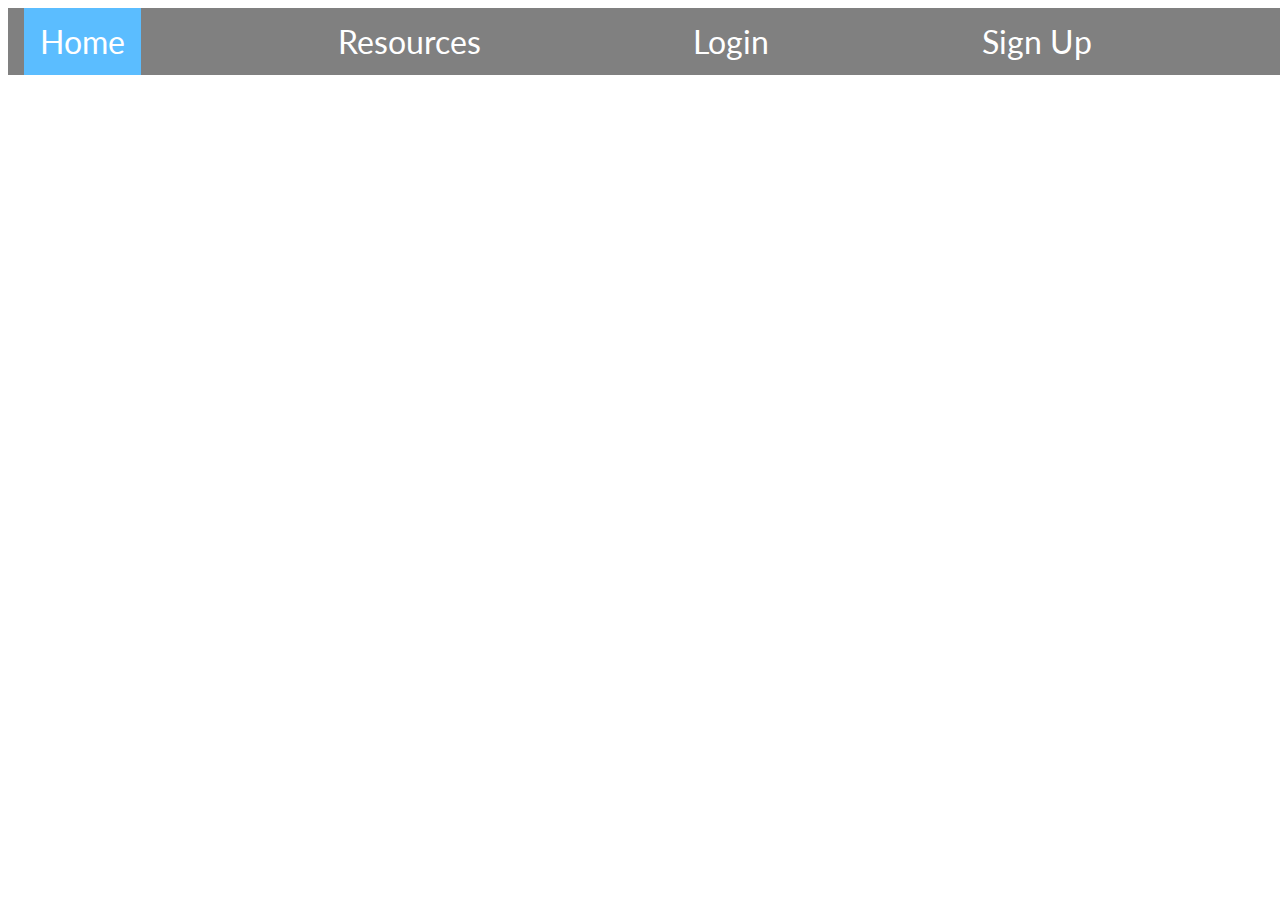
==== public/html/index.html @ 34dc287c "Finished back end functions" ====
<!DOCTYPE html>
<html lang="en">
<head>
    <meta charset="UTF-8">
    <meta name="viewport" content="width=device-width, initial-scale=1.0">
    <meta http-equiv="X-UA-Compatible" content="ie=edge">
    <title>Document</title>
    <link rel="stylesheet" type="text/css" href="../css/styles.css">
    <link href="https://fonts.googleapis.com/css?family=Lato&display=swap" rel="stylesheet">
</head>
</head>
<body>
    <ul id = 'navbar'>
        <li><a href='index.html' class='active'>Home</a></li>
        <li><a href='resources.html'>Resources</a></li>
        <li><a href='login.html'>Login</a></li>
        <li><a href='register.html'>Sign Up</a></li>
    </ul>
    <script src="../javascript/app.js"></script>
</body>
</html>
---- public/css/styles.css ----
body {
    font-family: 'Lato', sans-serif;
}

#navbar {
    list-style-type: none;
    margin: 0;
    padding: 0;
    display: inline-flex;
    flex-direction: row;
    width: 100%;
    background-color: grey;
    padding: 14px 16px;
}
  
li a {
    color: white;
    font-size: 32px;
    text-align: center;
    padding: 14px 16px;
    text-decoration: none;
}

li{
    flex-grow: 1;
}

.active {
    background-color: #5bbdff;
}

#register-form, #login-form{
    text-align: center;
    padding: 20px 30px;
    font-size: 20px;
}

#submit-button {
    text-align: center;
    display: block;
    text-decoration: none;
    background-color: #5bbdff;
    width: 100%;
    height: 50px;
    border: none;
    font-size: 32px;
    text-align: center;
    color: white;
}
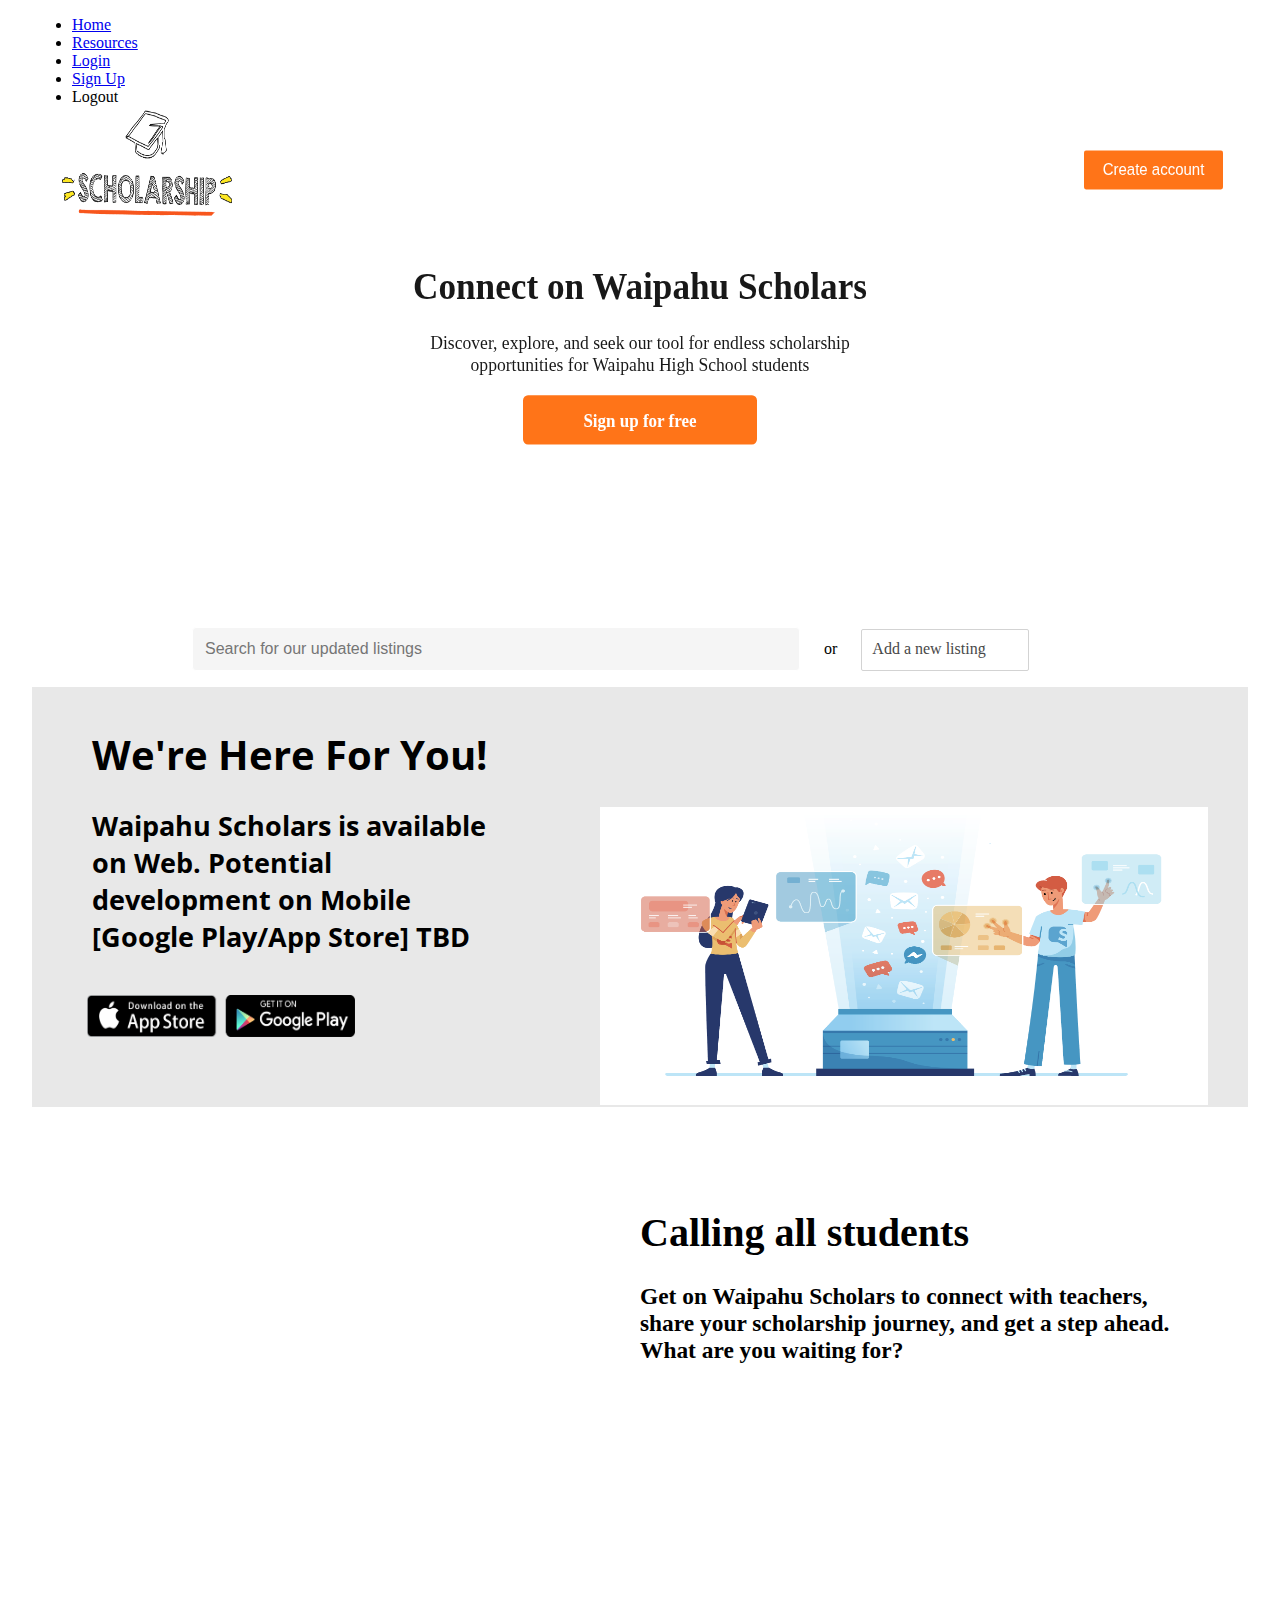
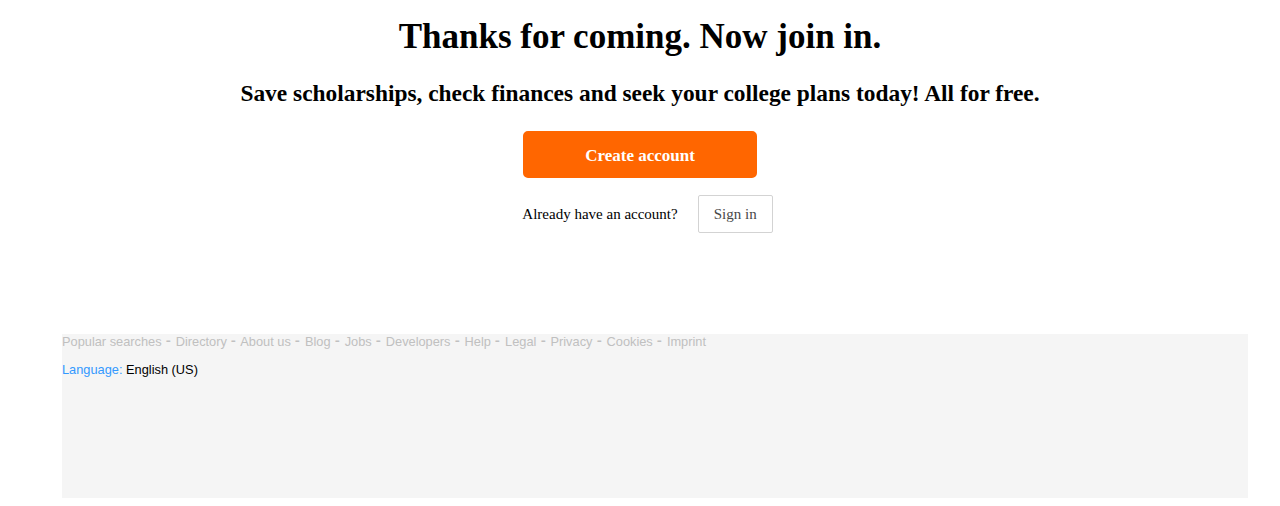
==== commit e7bf818c: "MVP? maybe" ====
--- a/public/html/index.html
+++ b/public/html/index.html
@@ -1,21 +1,77 @@
 <!DOCTYPE html>
 <html lang="en">
+
 <head>
     <meta charset="UTF-8">
-    <meta name="viewport" content="width=device-width, initial-scale=1.0">
-    <meta http-equiv="X-UA-Compatible" content="ie=edge">
-    <title>Document</title>
-    <link rel="stylesheet" type="text/css" href="../css/styles.css">
-    <link href="https://fonts.googleapis.com/css?family=Lato&display=swap" rel="stylesheet">
+	<link rel="stylesheet" type="text/css" href="../css/styles2.css">
+	<link rel="shortcut icon" type="image/png" href="images/soundcloud.png">
+	<link href='http://fonts.googleapis.com/css?family=Open+Sans' rel='stylesheet' type='text/css'>
+	<title> Scholar Squad</title>
 </head>
-</head>
+
 <body>
-    <ul id = 'navbar'>
-        <li><a href='index.html' class='active'>Home</a></li>
-        <li><a href='resources.html'>Resources</a></li>
-        <li><a href='login.html'>Login</a></li>
-        <li><a href='register.html'>Sign Up</a></li>
-    </ul>
-    <script src="../javascript/app.js"></script>
+        <ul id = 'navbar'>
+                <li><a href='index.html'>Home</a></li>
+                <li><a href='resources.html'>Resources</a></li>
+                <li><a href='login.html'>Login</a></li>
+                <li><a href='register.html'>Sign Up</a></li>
+                <li><a id='logout-button'>Logout</a></li>
+            </ul>
+	<div id="container">
+		<header>
+			<img id="topLeftLogo" src="../images/sc-topleft3.png" alt="SoundCloud top left logo in Whitish-Blue">
+			<nav id="topRight">
+				<ul>
+					<li id="clearBox1" onclick="window.location.href='login.html';">Sign in</li>
+					<li id="orangeBox1">Create account</li>
+				</ul>
+			</nav>
+			<div id="topMiddle">
+				<h1>Connect on Waipahu Scholars</h1>
+				<p> Discover, explore, and seek our tool for endless scholarship<br /> opportunities for Waipahu High School students </p>
+				<h3 class="orangeBox">Sign up for free</h3>
+			</div>
+		</header>
+
+		<div id="properMiddle">
+			<div id="textLine1">
+				<input type="text" name="search" placeholder="Search for our updated listings">
+				<p id="or"> or </p>
+				<p class="whiteBox"> Add a new listing</p>
+			</div>
+
+		</div>
+		<div id="thirdToBottom">
+			<h1> We're Here For You!</h1>
+
+			<h2> Waipahu Scholars is available on Web. Potential development on Mobile [Google Play/App Store] TBD </h2>
+			<img id="thirdToTheRight" src="../images/sc-thirdtobottomimg.png" alt="devices with SoundCloud service">
+			<img id="downloadStores" src="../images/appstoregoogleplay.png" alt="App Store and Google Play Adverts black boxes">
+		</div>
+
+		<div id="secondToTheBottom">
+			<div id="textSecondBot">
+				<h1> Calling all students</h1>
+				<h3> Get on Waipahu Scholars to connect with teachers, share your scholarship journey, and get a step ahead. What are you waiting for?</h3>
+				<p id="clearBox2"> Find out more</p>
+			</div>
+		</div>
+
+		<div id="bottomNoUp">
+			<h1> Thanks for coming. Now join in. </h1>
+			<h3> Save scholarships, check finances and seek your college plans today! All for free. </h3>
+			<h3 class="orangeBox"> Create account</h3>
+			<br />
+			<p> Already have an account?</p>
+			<p class="whiteBox"> Sign in</p>
+		</div>
+
+		<footer>
+			<p id="addInfo"> Popular searches ⁃ Directory ⁃ About us ⁃ Blog ⁃ Jobs ⁃ Developers ⁃ Help ⁃ Legal ⁃ Privacy ⁃ Cookies ⁃ Imprint</p>
+			<p id="language1"> Language: </p> 
+			<p id="language2"> English (US) </p>
+		</footer>
+
+	</div>
 </body>
 </html>--- a/public/css/styles2.css
+++ b/public/css/styles2.css
@@ -0,0 +1,354 @@
+body {
+	margin-top: 0px;
+	margin-left: 2.5%;
+	margin-right: 2.5%;
+}
+
+#topLeftLogo {
+	width: 14%;
+	height: 100px;
+	margin-left: 30px;
+	-webkit-filter: grayscale(5%);
+}
+
+header {
+	background-image: url(images/soundcloudgoadvert1.jpg);
+	background-repeat: no-repeat;
+	background-size: 100%;
+	height: 455px;
+	opacity: 0.9;
+	transform:scale(1,1.05); 
+}
+
+#topRight {
+	float: right;
+	text-align: center;
+	line-height: 1px;
+	list-style: none;
+	margin-right: 20px;
+}
+
+#clearBox1 {
+	border: 1px solid;
+	border-radius: 2px;
+	width: 50px;
+	height: 10px;
+	padding-top: 15px;
+	padding-left: 10px;
+	padding-right: 10px;
+	padding-bottom: 8px;
+}
+
+#orangeBox1 {
+	border: 2px solid;
+	border-color: #FF6600;
+	border-radius: 2px;
+	width: 125px;
+	height: 10px;
+	padding-top: 15px;
+	padding-left: 5px;
+	padding-right: 5px;
+	padding-bottom: 8px;
+	background-color: #FF6600;
+}
+
+nav ul li {
+  display: inline-block;
+  margin: 22px 5px;
+  color: white;
+  font-family: Arial;
+  font-size: 15px;
+}
+
+#clearBox1:hover {
+	border: 2px solid;
+}
+
+input {
+	width: 50%;
+	box-sizing: border-box;
+	border: 1px solid white;
+	border-radius: 4px;
+	font-size: 16px;
+	background-color: whitesmoke;
+	background-image: url(images/searchicon.png);
+	background-size: 3.5%; 
+	background-repeat: no-repeat;
+	padding: 12px;
+	background-position: right;	 
+}
+
+.songs {
+	vertical-align: top;
+	display: inline-block;
+	text-align: left;
+	width: 16%;
+	margin-left: auto;
+	margin-right: auto;
+}
+
+.songImage2 {
+	position: absolute;
+	width: 100px;
+	height: 100px;
+	top: 25%;
+	left: 25%;
+	z-index: 1;
+	opacity: 0;
+}
+
+.songImage:hover .songImage2{
+	opacity: 100%;
+}
+
+.hover1 {
+	width: 100%;
+	position: relative;
+}
+
+.songImage {
+	width: 80%;
+	height: 80%;
+	margin-left: 15%;
+	position: relative;
+	z-index: 0;
+}
+
+.songImage:hover {
+	
+}
+
+.songTitle {
+	display: block;
+	margin: 0px;
+	margin-left: 15%;
+	font-family: Helvetica;
+	font-size: 14px;
+}
+
+.singer {
+	display: block;
+	margin: 0px;
+	padding-bottom: 20px;
+	margin-left: 15%;
+	font-family: "Trebuchet MS";
+	font-size: 11px;
+	color: #585858;
+}
+
+.singer:hover {
+	color: black;
+}
+
+
+#topMiddle {
+	text-align: center;
+	padding-top: 20px;
+	color: black;
+	font-family: "Trebuchet MS";
+	font-size: 110%;
+}
+
+.orangeBox {
+	border: 2px solid;
+	border-color: #FF6600;
+	border-radius: 5px;
+	width: 150px;
+	height: 10px;
+	padding-top: 13px;
+	padding-left: 40px;
+	padding-right: 40px;
+	padding-bottom: 20px;
+	background-color: #FF6600;
+	margin: auto;
+	color: white;
+	font-family: "Trebuchet MS";
+	font-size: 17px;
+	text-align: center;
+}
+
+#textLine1 p {
+	text-align: center;
+	display: inline-flex;
+	margin-top: 20px;
+	margin-left: 20px;
+}
+
+input {
+	margin-left: 160px;
+	margin-top: 50px;
+}
+
+.whiteBox {
+	border: 1.2px solid lightgrey;
+	border-radius: 2px;
+	width: 12%;
+	height: 10px;
+	padding-top: 10px;
+	padding-left: 10px;
+	padding-right: 10px;
+	padding-bottom: 20px;
+	text-align: center;
+	font-family: "Trebuchet MS";
+	color: #484848;
+}
+
+.whiteBox:hover {
+	border: 1.5px solid silver;
+	color: #282828;
+}
+
+#or {
+	font-family: "Trebuchet MS";
+	color: black;
+}
+
+#textLine2 {
+	font-family: "Open Sans";
+	color: black;
+	font-size: 24px;
+	width: auto;
+	margin-left: 22%;
+	margin-top: 25px;
+	text-align: center;
+}
+
+#thirdToBottom {
+	text-align: left;
+	background-color: #E8E8E8;
+	height: 420px;
+	font-size: 120%;
+	font-family: "Open Sans";
+}
+
+#thirdToBottom h1,h2 {
+	width: 400px;
+	float: left;
+	clear: left;
+	margin: 0px;
+	padding: 0px;
+	margin-left: 60px;
+}
+#thirdToBottom h1 {
+	margin-top: 40px;
+	font-size: 40px;
+	margin-bottom: 25px;
+}
+
+#thirdToBottom h2 {
+	font-size: 27px;
+}
+
+#downloadStores {
+	width: 22%;
+	height: 10%;
+	float: left;
+	clear: left;
+	margin-left: 55px;
+	margin-top: 40px;
+}
+
+#thirdToTheRight {
+	width: 50%;
+	height: 71%;
+	float: right;
+	clear: right;
+	margin-right: 40px;
+}
+
+#properMiddle h3 {
+	margin-bottom: 6%;
+}
+
+#secondToTheBottom {
+	background-image: url(images/secundoToBottom.png);
+	background-repeat: no-repeat;
+	background-size: 100%;
+	height: 430px;
+	opacity: 1;
+}
+
+#textSecondBot {
+	text-align: left;
+	padding-top: 20px;
+	color: black;
+	font-family: "Trebuchet MS";
+	font-size: 20px;
+	width: 560px;
+	margin-left: 50%;
+	padding-top: 75px;
+}
+
+#clearBox2 {
+	border: 1px solid;
+	border-radius: 2px;
+	width: 150px;
+	height: 10px;
+	padding-top: 10px;
+	padding-left: 20px;
+    padding-bottom: 23px;
+    color: white;
+}
+
+#clearBox2:hover {
+	border: 2px solid;
+}
+
+#bottomNoUp {
+	text-align: center;
+	font-family: "Trebuchet MS";
+	font-size: 20px;
+	width: 100%;
+	margin-top: 80px;
+	margin-bottom: 110px;
+	background-color: white;
+}
+
+#bottomNoUp h1 {
+	font-size: 35px;
+}
+
+#bottomNoUp p, #whitebox {
+	display: inline;
+	margin-top: 30px;
+	padding-top: 10px;
+	padding-bottom: 10px;
+	font-size: 15px;
+	margin-left: 0px;
+	padding-left: 15px;
+	padding-right: 15px;
+}
+
+footer {
+	background-color: whitesmoke;
+	margin-left: 30px;
+	font-family: "Lucida Sans Unicode", "Lucida Grande", sans-serif;
+	font-size: 80%;
+	padding-bottom: 10%;
+}
+
+#addInfo {
+	color: silver;
+}
+
+#addInfo:hover {
+	color: darkgray;
+}
+
+#language1, #language2 {
+	display: inline-flex;
+	margin-top: 0px;
+	margin: 0px;
+}
+
+#language1 {
+	color: #3399FF;
+}
+
+#language1:hover {
+	color: gray;
+}
+
+#language2 {
+	color: black;
+}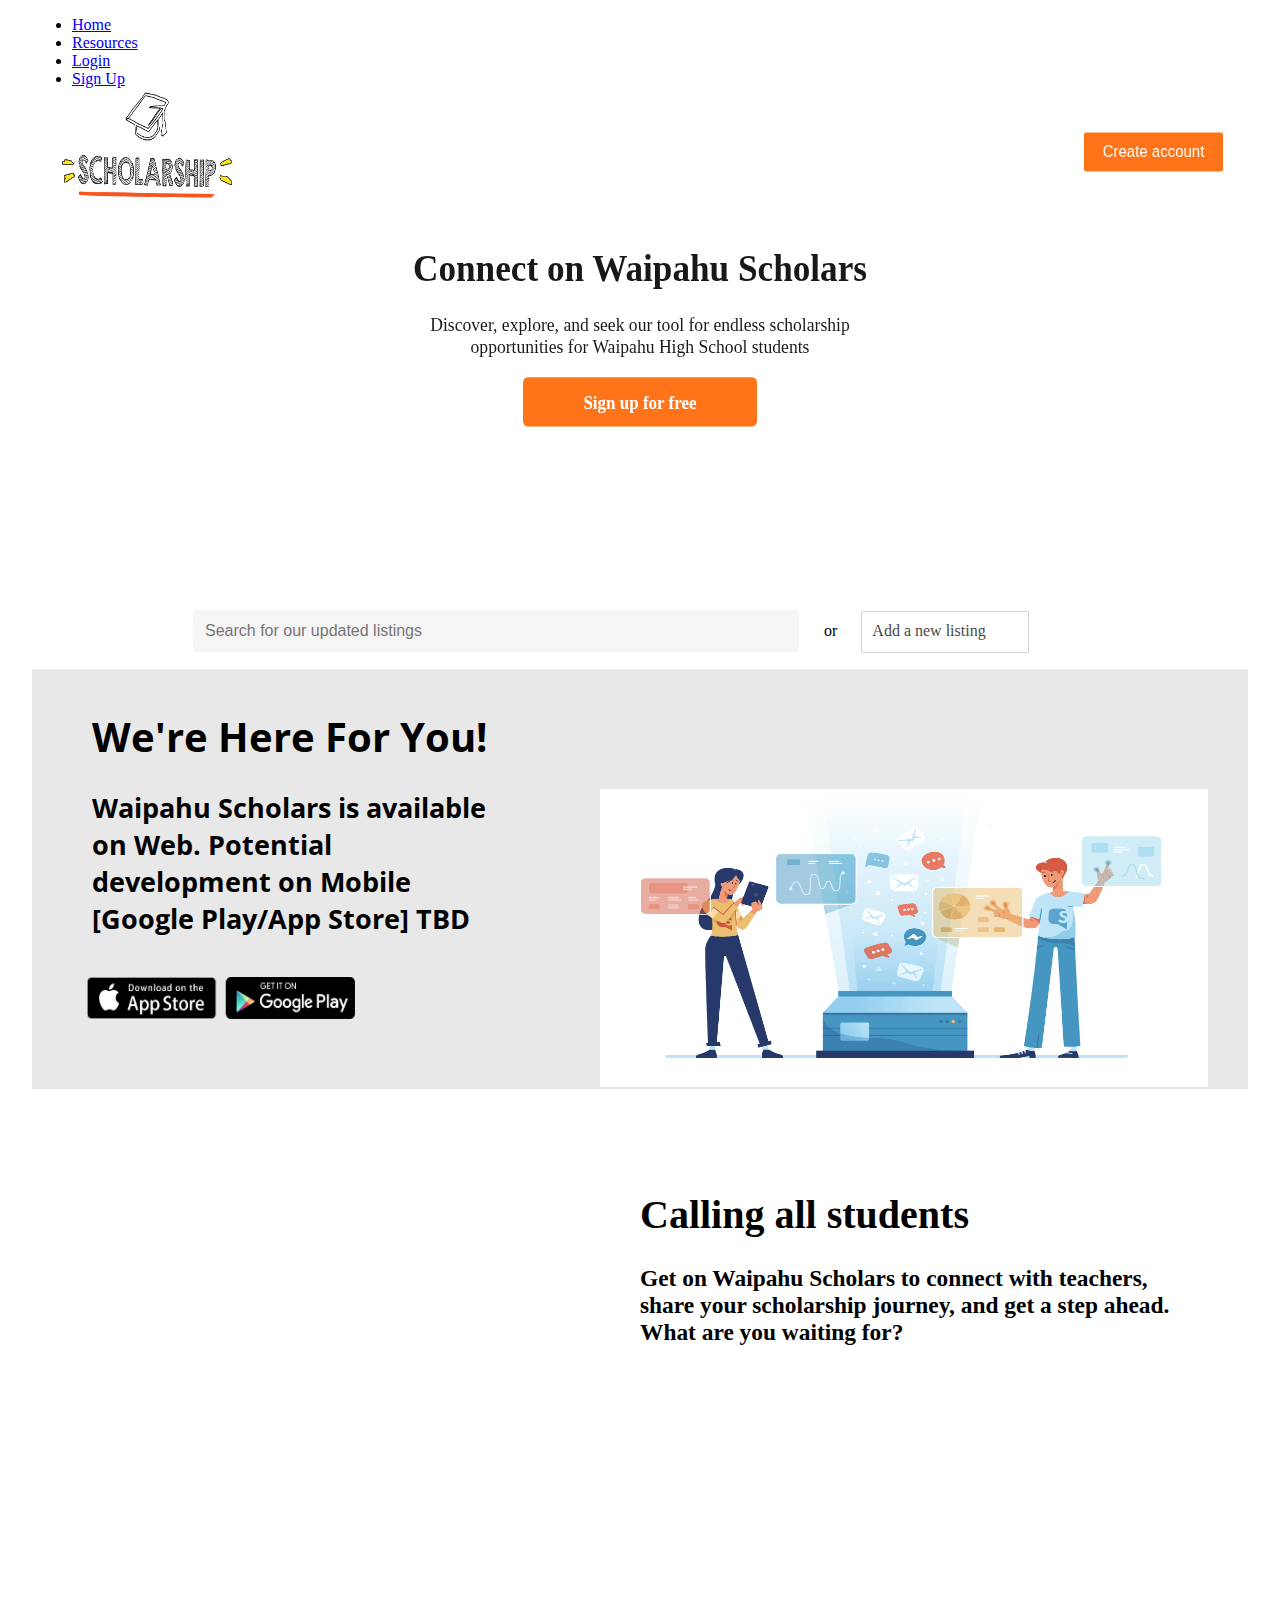
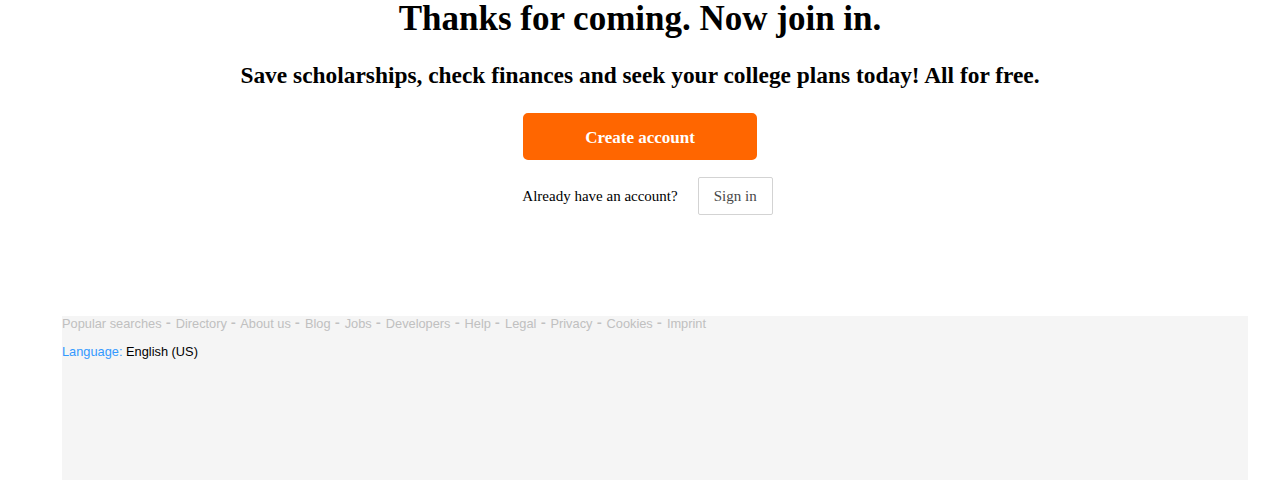
==== commit d4df6f6f: "mvp maybe???" ====
--- a/public/html/index.html
+++ b/public/html/index.html
@@ -15,7 +15,6 @@
                 <li><a href='resources.html'>Resources</a></li>
                 <li><a href='login.html'>Login</a></li>
                 <li><a href='register.html'>Sign Up</a></li>
-                <li><a id='logout-button'>Logout</a></li>
             </ul>
 	<div id="container">
 		<header>
